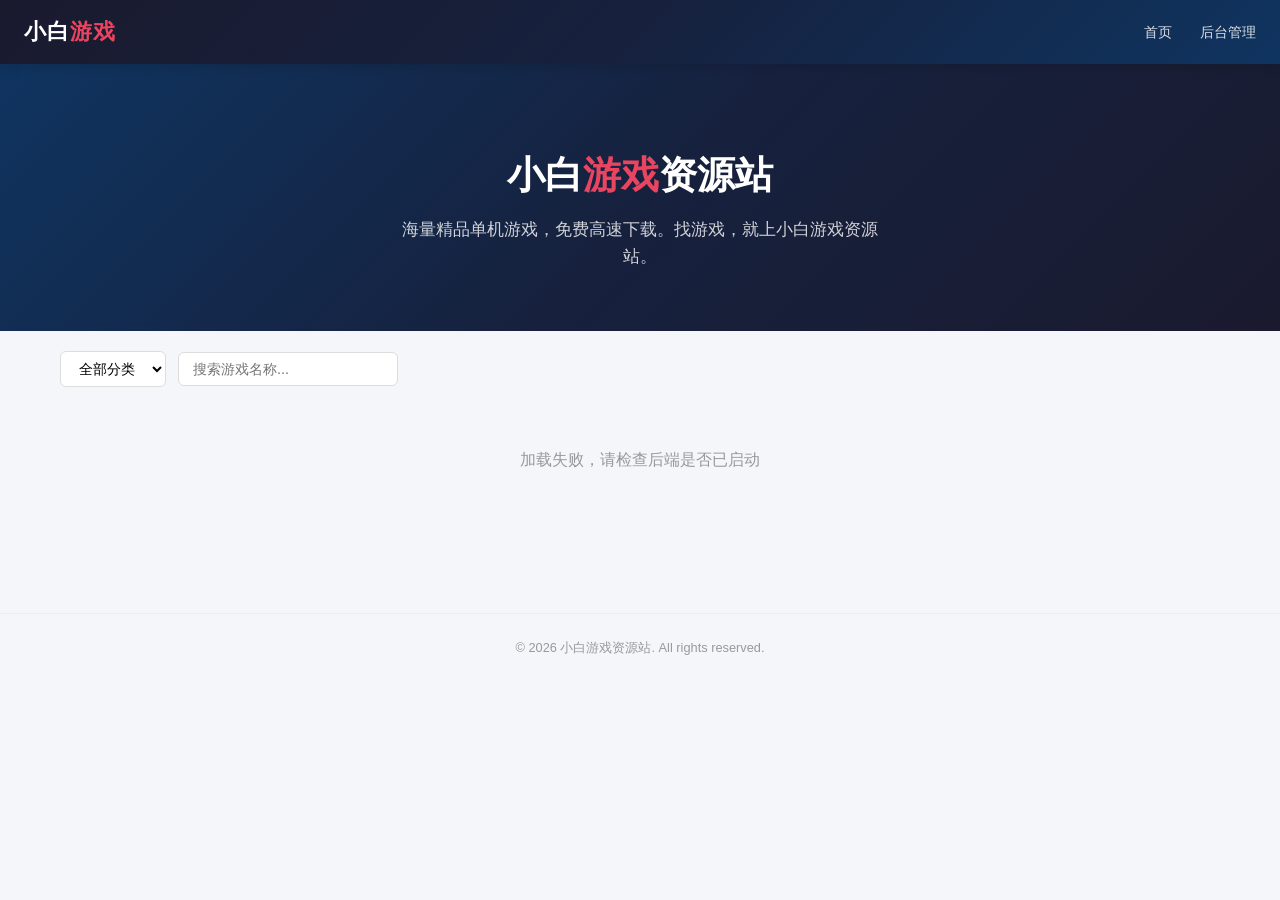
==== frontend/index.html @ 77a4565c "模块1" ====
﻿<!DOCTYPE html>
<html lang="zh-CN">
<head>
    <meta charset="UTF-8">
    <meta name="viewport" content="width=device-width, initial-scale=1.0">
    <title>小白游戏资源站 - 海量游戏免费下载</title>
    <meta name="description" content="小白游戏资源站，提供海量精品单机游戏免费下载">
    <link rel="stylesheet" href="/frontend/css/style.css">
</head>
<body>

    <!-- ==================== 顶部导航 ==================== -->
    <header class="site-header">
        <a href="/" class="logo">小白<span>游戏</span></a>
        <nav>
            <a href="/">首页</a>
            <a href="/admin/index.html">后台管理</a>
        </nav>
    </header>

    <!-- ==================== Hero 横幅 ==================== -->
    <section class="hero">
        <h1>小白<span>游戏</span>资源站</h1>
        <p>海量精品单机游戏，免费高速下载。找游戏，就上小白游戏资源站。</p>
    </section>

    <!-- ==================== 筛选栏 ==================== -->
    <main class="container">
        <div class="filters">
            <select id="category-filter">
                <option value="">全部分类</option>
                <option value="动作">动作</option>
                <option value="冒险">冒险</option>
                <option value="角色扮演">角色扮演</option>
                <option value="策略">策略</option>
                <option value="模拟">模拟</option>
                <option value="射击">射击</option>
                <option value="体育">体育</option>
                <option value="竞速">竞速</option>
                <option value="休闲">休闲</option>
            </select>
            <input type="text" id="keyword-input" placeholder="搜索游戏名称...">
        </div>

        <!-- ==================== 游戏列表 ==================== -->
        <div class="game-grid">
            <!-- JS 动态渲染 -->
        </div>

        <!-- ==================== 分页 ==================== -->
        <div class="pagination">
            <!-- JS 动态渲染 -->
        </div>
    </main>

    <!-- ==================== 游戏详情弹窗 ==================== -->
    <div class="modal-overlay">
        <div class="modal">
            <button class="modal-close">&times;</button>
            <img class="modal-cover" src="" alt="游戏封面">
            <div class="modal-body">
                <h2 class="modal-title"></h2>
                <div class="modal-tags"></div>
                <div class="modal-info"></div>
                <p class="modal-desc"></p>
                <div class="modal-actions"></div>
            </div>
        </div>
    </div>

    <!-- ==================== 页脚 ==================== -->
    <footer class="site-footer">
        <p>&copy; 2026 小白游戏资源站. All rights reserved.</p>
    </footer>

    <script src="/frontend/js/main.js"></script>
</body>
</html>
---- frontend/css/style.css ----
﻿/* ============================================================
 * 小白游戏资源站 - 前台样式
 * ============================================================ */

/* ---------- Reset & Base ---------- */
*, *::before, *::after { box-sizing: border-box; margin: 0; padding: 0; }
html { font-size: 16px; scroll-behavior: smooth; }
body {
    font-family: -apple-system, BlinkMacSystemFont, "Segoe UI", "PingFang SC",
                 "Microsoft YaHei", "Helvetica Neue", Arial, sans-serif;
    color: #1a1a2e;
    background: #f5f6fa;
    line-height: 1.6;
    min-height: 100vh;
}
a { color: inherit; text-decoration: none; }
img { max-width: 100%; display: block; }

/* ---------- Header ---------- */
.site-header {
    background: linear-gradient(135deg, #1a1a2e 0%, #16213e 50%, #0f3460 100%);
    color: #fff;
    padding: 0 24px;
    height: 64px;
    display: flex;
    align-items: center;
    justify-content: space-between;
    position: sticky;
    top: 0;
    z-index: 100;
    box-shadow: 0 2px 12px rgba(0,0,0,0.15);
}
.site-header .logo {
    font-size: 1.4rem;
    font-weight: 700;
    letter-spacing: 1px;
}
.site-header .logo span { color: #e94560; }
.site-header nav a {
    margin-left: 24px;
    font-size: 0.9rem;
    opacity: 0.85;
    transition: opacity 0.2s;
}
.site-header nav a:hover { opacity: 1; }

/* ---------- Hero Banner ---------- */
.hero {
    background: linear-gradient(135deg, #0f3460 0%, #16213e 50%, #1a1a2e 100%);
    color: #fff;
    text-align: center;
    padding: 80px 24px 60px;
}
.hero h1 { font-size: 2.4rem; font-weight: 700; margin-bottom: 12px; }
.hero h1 span { color: #e94560; }
.hero p { font-size: 1.05rem; opacity: 0.8; max-width: 480px; margin: 0 auto; }

/* ---------- Layout ---------- */
.container { max-width: 1200px; margin: 0 auto; padding: 0 20px; }

/* ---------- Filters ---------- */
.filters {
    display: flex;
    align-items: center;
    gap: 12px;
    padding: 20px 0;
    flex-wrap: wrap;
}
.filters select, .filters input {
    padding: 8px 14px;
    border: 1px solid #ddd;
    border-radius: 6px;
    font-size: 0.9rem;
    background: #fff;
    outline: none;
    transition: border-color 0.2s;
}
.filters select:focus, .filters input:focus { border-color: #0f3460; }
.filters input { min-width: 220px; }

/* ---------- Game Grid ---------- */
.game-grid {
    display: grid;
    grid-template-columns: repeat(auto-fill, minmax(260px, 1fr));
    gap: 20px;
    padding-bottom: 40px;
}
.game-card {
    background: #fff;
    border-radius: 8px;
    overflow: hidden;
    transition: transform 0.2s, box-shadow 0.2s;
    cursor: pointer;
    box-shadow: 0 1px 4px rgba(0,0,0,0.06);
}
.game-card:hover {
    transform: translateY(-4px);
    box-shadow: 0 8px 24px rgba(0,0,0,0.1);
}
.game-card .card-cover {
    width: 100%;
    aspect-ratio: 16 / 10;
    object-fit: cover;
    background: #e8e8e8;
}
.game-card .card-body { padding: 14px 16px; }
.game-card .card-title {
    font-size: 1rem;
    font-weight: 600;
    margin-bottom: 6px;
    display: -webkit-box;
    -webkit-line-clamp: 2;
    -webkit-box-orient: vertical;
    overflow: hidden;
}
.game-card .card-meta {
    font-size: 0.8rem;
    color: #888;
    display: flex;
    gap: 12px;
}
.game-card .card-meta span {
    background: #f0f0f0;
    padding: 2px 8px;
    border-radius: 4px;
}

/* ---------- Detail Modal ---------- */
.modal-overlay {
    display: none;
    position: fixed;
    inset: 0;
    background: rgba(0,0,0,0.5);
    z-index: 200;
    justify-content: center;
    align-items: flex-start;
    padding: 40px 20px;
    overflow-y: auto;
}
.modal-overlay.active { display: flex; }
.modal {
    background: #fff;
    border-radius: 10px;
    max-width: 700px;
    width: 100%;
    overflow: hidden;
    box-shadow: 0 16px 48px rgba(0,0,0,0.2);
}
.modal .modal-close {
    float: right;
    background: none;
    border: none;
    font-size: 1.4rem;
    cursor: pointer;
    padding: 12px 16px;
    color: #666;
}
.modal .modal-cover { width: 100%; aspect-ratio: 16/9; object-fit: cover; background: #e8e8e8; }
.modal .modal-body { padding: 24px; }
.modal .modal-title { font-size: 1.5rem; font-weight: 700; margin-bottom: 12px; }
.modal .modal-tags { display: flex; flex-wrap: wrap; gap: 6px; margin-bottom: 16px; }
.modal .modal-tags span {
    font-size: 0.75rem;
    background: #eef2ff;
    color: #4f46e5;
    padding: 3px 10px;
    border-radius: 4px;
}
.modal .modal-info { font-size: 0.9rem; color: #555; margin-bottom: 16px; }
.modal .modal-info .info-row {
    display: grid;
    grid-template-columns: 100px 1fr;
    gap: 8px;
    padding: 4px 0;
}
.modal .modal-info .info-label { color: #888; }
.modal .modal-desc { font-size: 0.9rem; color: #444; line-height: 1.8; margin-bottom: 20px; }
.modal .modal-actions { display: flex; gap: 12px; }
.btn {
    display: inline-flex;
    align-items: center;
    justify-content: center;
    padding: 10px 24px;
    border-radius: 6px;
    font-size: 0.9rem;
    font-weight: 500;
    border: none;
    cursor: pointer;
    transition: opacity 0.2s;
}
.btn:hover { opacity: 0.9; }
.btn-primary { background: #0f3460; color: #fff; }
.btn-secondary { background: #e94560; color: #fff; }

/* ---------- Pagination ---------- */
.pagination {
    display: flex;
    justify-content: center;
    align-items: center;
    gap: 8px;
    padding: 20px 0 40px;
}
.pagination button {
    padding: 8px 16px;
    border: 1px solid #ddd;
    border-radius: 6px;
    background: #fff;
    cursor: pointer;
    font-size: 0.9rem;
    transition: all 0.2s;
}
.pagination button:hover:not(:disabled) { border-color: #0f3460; color: #0f3460; }
.pagination button:disabled { opacity: 0.4; cursor: default; }
.pagination .page-info { font-size: 0.85rem; color: #888; }

/* ---------- Footer ---------- */
.site-footer {
    text-align: center;
    padding: 24px;
    font-size: 0.8rem;
    color: #999;
    border-top: 1px solid #eee;
}

/* ---------- Mobile Responsive ---------- */
@media (max-width: 640px) {
    .hero h1 { font-size: 1.6rem; }
    .hero p { font-size: 0.9rem; }
    .game-grid { grid-template-columns: repeat(auto-fill, minmax(160px, 1fr)); gap: 12px; }
}
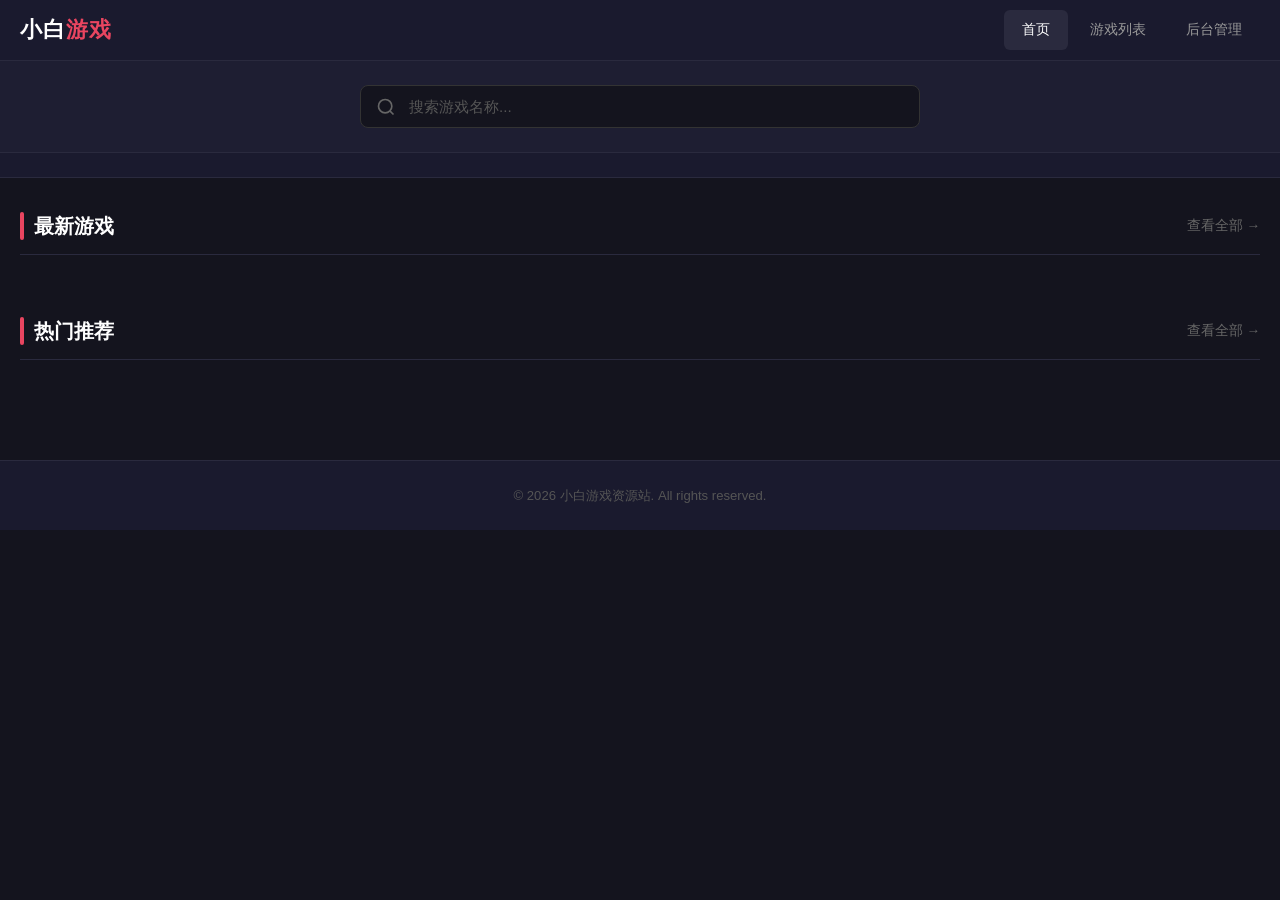
==== commit 0ffc9c7e: "模块2" ====
--- a/frontend/index.html
+++ b/frontend/index.html
@@ -1,78 +1,97 @@
 ﻿<!DOCTYPE html>
-<html lang="zh-CN">
+<html lang='zh-CN'>
 <head>
-    <meta charset="UTF-8">
-    <meta name="viewport" content="width=device-width, initial-scale=1.0">
-    <title>小白游戏资源站 - 海量游戏免费下载</title>
-    <meta name="description" content="小白游戏资源站，提供海量精品单机游戏免费下载">
-    <link rel="stylesheet" href="/frontend/css/style.css">
+    <meta charset='UTF-8'>
+    <meta name='viewport' content='width=device-width, initial-scale=1.0'>
+    <title>小白游戏资源站 - 海量精品游戏免费下载</title>
+    <meta name='description' content='小白游戏资源站，提供海量精品单机游戏免费下载'>
+    <link rel='stylesheet' href='/frontend/css/style.css'>
 </head>
 <body>
 
     <!-- ==================== 顶部导航 ==================== -->
-    <header class="site-header">
-        <a href="/" class="logo">小白<span>游戏</span></a>
-        <nav>
-            <a href="/">首页</a>
-            <a href="/admin/index.html">后台管理</a>
-        </nav>
+    <header class='site-header'>
+        <div class='header-inner'>
+            <a href='/' class='logo'>小白<span>游戏</span></a>
+            <nav class='main-nav'>
+                <a href='/' class='active'>首页</a>
+                <a href='/frontend/games.html'>游戏列表</a>
+                <a href='/admin/index.html'>后台管理</a>
+            </nav>
+            <button class='mobile-menu-btn' aria-label='菜单'>
+                <span></span><span></span><span></span>
+            </button>
+        </div>
     </header>
 
-    <!-- ==================== Hero 横幅 ==================== -->
-    <section class="hero">
-        <h1>小白<span>游戏</span>资源站</h1>
-        <p>海量精品单机游戏，免费高速下载。找游戏，就上小白游戏资源站。</p>
+    <!-- ==================== 搜索栏 ==================== -->
+    <section class='search-section'>
+        <div class='container'>
+            <div class='search-box'>
+                <svg class='search-icon' viewBox='0 0 24 24' width='20' height='20' fill='none' stroke='currentColor' stroke-width='2'>
+                    <circle cx='11' cy='11' r='8'/><path d='m21 21-4.35-4.35'/>
+                </svg>
+                <input type='text' id='keyword-input' placeholder='搜索游戏名称...' autocomplete='off'>
+            </div>
+        </div>
     </section>
 
-    <!-- ==================== 筛选栏 ==================== -->
-    <main class="container">
-        <div class="filters">
-            <select id="category-filter">
-                <option value="">全部分类</option>
-                <option value="动作">动作</option>
-                <option value="冒险">冒险</option>
-                <option value="角色扮演">角色扮演</option>
-                <option value="策略">策略</option>
-                <option value="模拟">模拟</option>
-                <option value="射击">射击</option>
-                <option value="体育">体育</option>
-                <option value="竞速">竞速</option>
-                <option value="休闲">休闲</option>
-            </select>
-            <input type="text" id="keyword-input" placeholder="搜索游戏名称...">
+    <!-- ==================== 分类导航 ==================== -->
+    <section class='category-nav'>
+        <div class='container'>
+            <div class='category-tabs' id='category-tabs'>
+                <!-- JS 动态渲染 -->
+            </div>
         </div>
+    </section>
 
-        <!-- ==================== 游戏列表 ==================== -->
-        <div class="game-grid">
-            <!-- JS 动态渲染 -->
-        </div>
+    <!-- ==================== 主体内容 ==================== -->
+    <main class='container main-content'>
+        <!-- 最新游戏 -->
+        <section class='game-section'>
+            <div class='section-header'>
+                <h2 class='section-title'>最新游戏</h2>
+                <a href='/frontend/games.html' class='section-more'>查看全部 &rarr;</a>
+            </div>
+            <div class='game-grid' id='latest-grid'>
+                <!-- JS 动态渲染 -->
+            </div>
+        </section>
 
-        <!-- ==================== 分页 ==================== -->
-        <div class="pagination">
-            <!-- JS 动态渲染 -->
-        </div>
+        <!-- 热门游戏 -->
+        <section class='game-section'>
+            <div class='section-header'>
+                <h2 class='section-title'>热门推荐</h2>
+                <a href='/frontend/games.html' class='section-more'>查看全部 &rarr;</a>
+            </div>
+            <div class='game-grid' id='hot-grid'>
+                <!-- JS 动态渲染 -->
+            </div>
+        </section>
     </main>
 
     <!-- ==================== 游戏详情弹窗 ==================== -->
-    <div class="modal-overlay">
-        <div class="modal">
-            <button class="modal-close">&times;</button>
-            <img class="modal-cover" src="" alt="游戏封面">
-            <div class="modal-body">
-                <h2 class="modal-title"></h2>
-                <div class="modal-tags"></div>
-                <div class="modal-info"></div>
-                <p class="modal-desc"></p>
-                <div class="modal-actions"></div>
+    <div class='modal-overlay'>
+        <div class='modal'>
+            <button class='modal-close'>&times;</button>
+            <img class='modal-cover' src='' alt='游戏封面'>
+            <div class='modal-body'>
+                <h2 class='modal-title'></h2>
+                <div class='modal-tags'></div>
+                <div class='modal-info'></div>
+                <p class='modal-desc'></p>
+                <div class='modal-actions'></div>
             </div>
         </div>
     </div>
 
     <!-- ==================== 页脚 ==================== -->
-    <footer class="site-footer">
-        <p>&copy; 2026 小白游戏资源站. All rights reserved.</p>
+    <footer class='site-footer'>
+        <div class='container'>
+            <p>&copy; 2026 小白游戏资源站. All rights reserved.</p>
+        </div>
     </footer>
 
-    <script src="/frontend/js/main.js"></script>
+    <script src='/frontend/js/main.js'></script>
 </body>
 </html>
--- a/frontend/css/style.css
+++ b/frontend/css/style.css
@@ -1,136 +1,359 @@
 ﻿/* ============================================================
  * 小白游戏资源站 - 前台样式
+ * 风格：游戏下载资源站（类似 gameshare.org）
  * ============================================================ */
 
 /* ---------- Reset & Base ---------- */
 *, *::before, *::after { box-sizing: border-box; margin: 0; padding: 0; }
 html { font-size: 16px; scroll-behavior: smooth; }
 body {
-    font-family: -apple-system, BlinkMacSystemFont, "Segoe UI", "PingFang SC",
-                 "Microsoft YaHei", "Helvetica Neue", Arial, sans-serif;
-    color: #1a1a2e;
-    background: #f5f6fa;
+    font-family: -apple-system, BlinkMacSystemFont, 'Segoe UI', 'PingFang SC',
+                 'Microsoft YaHei', 'Helvetica Neue', Arial, sans-serif;
+    color: #e0e0e0;
+    background: #14141e;
     line-height: 1.6;
     min-height: 100vh;
 }
 a { color: inherit; text-decoration: none; }
 img { max-width: 100%; display: block; }
+.container { max-width: 1280px; margin: 0 auto; padding: 0 20px; }
 
 /* ---------- Header ---------- */
 .site-header {
-    background: linear-gradient(135deg, #1a1a2e 0%, #16213e 50%, #0f3460 100%);
-    color: #fff;
-    padding: 0 24px;
-    height: 64px;
-    display: flex;
-    align-items: center;
-    justify-content: space-between;
+    background: #1a1a2e;
+    border-bottom: 1px solid #2a2a3e;
     position: sticky;
     top: 0;
     z-index: 100;
-    box-shadow: 0 2px 12px rgba(0,0,0,0.15);
+}
+.header-inner {
+    max-width: 1280px;
+    margin: 0 auto;
+    padding: 0 20px;
+    height: 60px;
+    display: flex;
+    align-items: center;
+    justify-content: space-between;
 }
 .site-header .logo {
-    font-size: 1.4rem;
+    font-size: 1.35rem;
     font-weight: 700;
     letter-spacing: 1px;
+    color: #fff;
 }
 .site-header .logo span { color: #e94560; }
-.site-header nav a {
-    margin-left: 24px;
+.main-nav { display: flex; gap: 4px; }
+.main-nav a {
+    padding: 8px 18px;
+    border-radius: 6px;
     font-size: 0.9rem;
-    opacity: 0.85;
-    transition: opacity 0.2s;
-}
-.site-header nav a:hover { opacity: 1; }
-
-/* ---------- Hero Banner ---------- */
-.hero {
-    background: linear-gradient(135deg, #0f3460 0%, #16213e 50%, #1a1a2e 100%);
-    color: #fff;
-    text-align: center;
-    padding: 80px 24px 60px;
-}
-.hero h1 { font-size: 2.4rem; font-weight: 700; margin-bottom: 12px; }
-.hero h1 span { color: #e94560; }
-.hero p { font-size: 1.05rem; opacity: 0.8; max-width: 480px; margin: 0 auto; }
-
-/* ---------- Layout ---------- */
-.container { max-width: 1200px; margin: 0 auto; padding: 0 20px; }
-
-/* ---------- Filters ---------- */
-.filters {
-    display: flex;
-    align-items: center;
-    gap: 12px;
-    padding: 20px 0;
-    flex-wrap: wrap;
-}
-.filters select, .filters input {
-    padding: 8px 14px;
-    border: 1px solid #ddd;
-    border-radius: 6px;
-    font-size: 0.9rem;
-    background: #fff;
+    color: #999;
+    transition: all 0.2s;
+}
+.main-nav a:hover, .main-nav a.active { color: #fff; background: #2a2a3e; }
+.mobile-menu-btn {
+    display: none;
+    flex-direction: column;
+    gap: 5px;
+    background: none;
+    border: none;
+    cursor: pointer;
+    padding: 4px;
+}
+.mobile-menu-btn span {
+    display: block;
+    width: 22px;
+    height: 2px;
+    background: #ccc;
+    border-radius: 2px;
+    transition: all 0.2s;
+}
+
+/* ---------- Search Section ---------- */
+.search-section {
+    background: #1e1e32;
+    padding: 24px 0;
+    border-bottom: 1px solid #2a2a3e;
+}
+.search-box {
+    position: relative;
+    max-width: 560px;
+    margin: 0 auto;
+}
+.search-box .search-icon {
+    position: absolute;
+    left: 16px;
+    top: 50%;
+    transform: translateY(-50%);
+    color: #666;
+    pointer-events: none;
+}
+.search-box input {
+    width: 100%;
+    padding: 12px 20px 12px 48px;
+    background: #14141e;
+    border: 1px solid #333;
+    border-radius: 8px;
+    color: #e0e0e0;
+    font-size: 0.95rem;
     outline: none;
     transition: border-color 0.2s;
 }
-.filters select:focus, .filters input:focus { border-color: #0f3460; }
-.filters input { min-width: 220px; }
+.search-box input:focus { border-color: #e94560; }
+.search-box input::placeholder { color: #555; }
+
+/* ---------- Category Navigation ---------- */
+.category-nav {
+    background: #1a1a2e;
+    border-bottom: 1px solid #2a2a3e;
+    overflow-x: auto;
+    -webkit-overflow-scrolling: touch;
+}
+.category-nav::-webkit-scrollbar { height: 0; }
+.category-tabs {
+    display: flex;
+    gap: 4px;
+    padding: 12px 0;
+    white-space: nowrap;
+}
+.category-tab {
+    padding: 8px 20px;
+    border-radius: 6px;
+    font-size: 0.88rem;
+    color: #888;
+    cursor: pointer;
+    transition: all 0.2s;
+    user-select: none;
+    border: none;
+    background: none;
+    font-family: inherit;
+    flex-shrink: 0;
+}
+.category-tab:hover { color: #ccc; background: #252540; }
+.category-tab.active {
+    color: #fff;
+    background: #e94560;
+}
+
+/* ---------- Main Content ---------- */
+.main-content { padding-top: 32px; padding-bottom: 40px; }
+.game-section { margin-bottom: 40px; }
+
+.section-header {
+    display: flex;
+    align-items: center;
+    justify-content: space-between;
+    margin-bottom: 20px;
+    padding-bottom: 12px;
+    border-bottom: 1px solid #2a2a3e;
+}
+.section-title {
+    font-size: 1.25rem;
+    font-weight: 700;
+    color: #fff;
+    position: relative;
+    padding-left: 14px;
+}
+.section-title::before {
+    content: '';
+    position: absolute;
+    left: 0;
+    top: 2px;
+    bottom: 2px;
+    width: 4px;
+    background: #e94560;
+    border-radius: 2px;
+}
+.section-more {
+    font-size: 0.85rem;
+    color: #666;
+    transition: color 0.2s;
+}
+.section-more:hover { color: #e94560; }
 
 /* ---------- Game Grid ---------- */
 .game-grid {
     display: grid;
-    grid-template-columns: repeat(auto-fill, minmax(260px, 1fr));
-    gap: 20px;
-    padding-bottom: 40px;
+    grid-template-columns: repeat(auto-fill, minmax(240px, 1fr));
+    gap: 18px;
 }
 .game-card {
-    background: #fff;
+    background: #1e1e32;
     border-radius: 8px;
     overflow: hidden;
-    transition: transform 0.2s, box-shadow 0.2s;
-    cursor: pointer;
-    box-shadow: 0 1px 4px rgba(0,0,0,0.06);
+    border: 1px solid #2a2a3e;
+    transition: transform 0.2s, border-color 0.2s, box-shadow 0.2s;
+    cursor: pointer;
 }
 .game-card:hover {
     transform: translateY(-4px);
-    box-shadow: 0 8px 24px rgba(0,0,0,0.1);
+    border-color: #e94560;
+    box-shadow: 0 8px 24px rgba(233, 69, 96, 0.12);
 }
 .game-card .card-cover {
     width: 100%;
     aspect-ratio: 16 / 10;
     object-fit: cover;
-    background: #e8e8e8;
-}
-.game-card .card-body { padding: 14px 16px; }
+    background: #252540;
+}
+.game-card .card-cover-placeholder {
+    width: 100%;
+    aspect-ratio: 16 / 10;
+    background: linear-gradient(135deg, #252540 0%, #1e1e32 50%, #252540 100%);
+    display: flex;
+    align-items: center;
+    justify-content: center;
+}
+.game-card .card-cover-placeholder svg {
+    width: 48px;
+    height: 48px;
+    color: #444;
+}
+.game-card .card-body { padding: 14px 16px 16px; }
 .game-card .card-title {
-    font-size: 1rem;
+    font-size: 0.95rem;
     font-weight: 600;
-    margin-bottom: 6px;
+    color: #e0e0e0;
+    margin-bottom: 10px;
     display: -webkit-box;
     -webkit-line-clamp: 2;
     -webkit-box-orient: vertical;
     overflow: hidden;
+    line-height: 1.4;
 }
 .game-card .card-meta {
-    font-size: 0.8rem;
-    color: #888;
-    display: flex;
+    font-size: 0.78rem;
+    color: #777;
+    display: flex;
+    flex-wrap: wrap;
+    gap: 6px;
+}
+.game-card .card-meta span {
+    background: #252540;
+    padding: 3px 10px;
+    border-radius: 4px;
+    color: #999;
+}
+.game-card .card-meta .meta-category {
+    background: rgba(233, 69, 96, 0.15);
+    color: #e94560;
+}
+
+/* ---------- Pagination ---------- */
+.pagination {
+    display: flex;
+    justify-content: center;
+    align-items: center;
+    gap: 8px;
+    padding: 30px 0;
+}
+.pagination button {
+    padding: 10px 20px;
+    border: 1px solid #2a2a3e;
+    border-radius: 6px;
+    background: #1e1e32;
+    color: #ccc;
+    cursor: pointer;
+    font-size: 0.9rem;
+    transition: all 0.2s;
+    font-family: inherit;
+}
+.pagination button:hover:not(:disabled) { border-color: #e94560; color: #e94560; }
+.pagination button:disabled { opacity: 0.3; cursor: default; }
+.pagination .page-num {
+    min-width: 38px;
+    height: 38px;
+    display: inline-flex;
+    align-items: center;
+    justify-content: center;
+    border: 1px solid #2a2a3e;
+    border-radius: 6px;
+    background: #1e1e32;
+    color: #ccc;
+    cursor: pointer;
+    font-size: 0.88rem;
+    transition: all 0.2s;
+}
+.pagination .page-num:hover { border-color: #e94560; }
+.pagination .page-num.active {
+    background: #e94560;
+    border-color: #e94560;
+    color: #fff;
+    cursor: default;
+}
+.pagination .page-info {
+    font-size: 0.85rem;
+    color: #666;
+    padding: 0 8px;
+}
+
+/* ---------- Games Page ---------- */
+.games-page-header {
+    background: #1e1e32;
+    padding: 28px 0;
+    margin-bottom: 24px;
+    border-bottom: 1px solid #2a2a3e;
+}
+.games-page-header h1 {
+    font-size: 1.4rem;
+    font-weight: 700;
+    color: #fff;
+    margin-bottom: 4px;
+}
+.games-page-header .result-count {
+    font-size: 0.85rem;
+    color: #777;
+}
+.games-page-filters {
+    display: flex;
+    align-items: center;
     gap: 12px;
-}
-.game-card .card-meta span {
-    background: #f0f0f0;
-    padding: 2px 8px;
-    border-radius: 4px;
-}
+    margin-bottom: 24px;
+    flex-wrap: wrap;
+}
+.games-page-filters select {
+    padding: 9px 14px;
+    border: 1px solid #2a2a3e;
+    border-radius: 6px;
+    font-size: 0.9rem;
+    background: #1e1e32;
+    color: #ccc;
+    outline: none;
+    cursor: pointer;
+    font-family: inherit;
+}
+.games-page-filters select:focus { border-color: #e94560; }
+.games-page-filters input {
+    padding: 9px 14px;
+    border: 1px solid #2a2a3e;
+    border-radius: 6px;
+    font-size: 0.9rem;
+    background: #1e1e32;
+    color: #ccc;
+    outline: none;
+    font-family: inherit;
+    min-width: 200px;
+    flex: 1;
+}
+.games-page-filters input:focus { border-color: #e94560; }
+.games-page-filters input::placeholder { color: #555; }
+
+/* ---------- Empty State ---------- */
+.empty-state {
+    grid-column: 1 / -1;
+    text-align: center;
+    padding: 60px 20px;
+    color: #555;
+}
+.empty-state svg { width: 64px; height: 64px; margin-bottom: 16px; color: #444; }
+.empty-state p { font-size: 0.95rem; }
 
 /* ---------- Detail Modal ---------- */
 .modal-overlay {
     display: none;
     position: fixed;
     inset: 0;
-    background: rgba(0,0,0,0.5);
+    background: rgba(0, 0, 0, 0.7);
     z-index: 200;
     justify-content: center;
     align-items: flex-start;
@@ -139,42 +362,70 @@
 }
 .modal-overlay.active { display: flex; }
 .modal {
-    background: #fff;
+    background: #1e1e32;
+    border: 1px solid #2a2a3e;
     border-radius: 10px;
     max-width: 700px;
     width: 100%;
     overflow: hidden;
-    box-shadow: 0 16px 48px rgba(0,0,0,0.2);
 }
 .modal .modal-close {
-    float: right;
-    background: none;
+    position: absolute;
+    top: 12px;
+    right: 16px;
+    background: rgba(0, 0, 0, 0.5);
     border: none;
     font-size: 1.4rem;
     cursor: pointer;
-    padding: 12px 16px;
-    color: #666;
-}
-.modal .modal-cover { width: 100%; aspect-ratio: 16/9; object-fit: cover; background: #e8e8e8; }
+    color: #ccc;
+    width: 36px;
+    height: 36px;
+    border-radius: 50%;
+    display: flex;
+    align-items: center;
+    justify-content: center;
+    z-index: 1;
+}
+.modal .modal-cover-wrapper {
+    position: relative;
+}
+.modal .modal-cover {
+    width: 100%;
+    aspect-ratio: 16 / 9;
+    object-fit: cover;
+    background: #252540;
+}
 .modal .modal-body { padding: 24px; }
-.modal .modal-title { font-size: 1.5rem; font-weight: 700; margin-bottom: 12px; }
+.modal .modal-title { font-size: 1.5rem; font-weight: 700; color: #fff; margin-bottom: 12px; }
 .modal .modal-tags { display: flex; flex-wrap: wrap; gap: 6px; margin-bottom: 16px; }
 .modal .modal-tags span {
     font-size: 0.75rem;
-    background: #eef2ff;
-    color: #4f46e5;
-    padding: 3px 10px;
+    background: rgba(233, 69, 96, 0.15);
+    color: #e94560;
+    padding: 4px 12px;
     border-radius: 4px;
 }
-.modal .modal-info { font-size: 0.9rem; color: #555; margin-bottom: 16px; }
-.modal .modal-info .info-row {
+.modal .modal-info {
     display: grid;
-    grid-template-columns: 100px 1fr;
-    gap: 8px;
-    padding: 4px 0;
-}
-.modal .modal-info .info-label { color: #888; }
-.modal .modal-desc { font-size: 0.9rem; color: #444; line-height: 1.8; margin-bottom: 20px; }
+    grid-template-columns: 1fr 1fr;
+    gap: 8px 24px;
+    margin-bottom: 20px;
+    font-size: 0.88rem;
+}
+.modal .modal-info .info-item {
+    display: flex;
+    justify-content: space-between;
+    padding: 6px 0;
+    border-bottom: 1px solid #2a2a3e;
+}
+.modal .modal-info .info-label { color: #666; }
+.modal .modal-info .info-value { color: #ccc; }
+.modal .modal-desc {
+    font-size: 0.9rem;
+    color: #999;
+    line-height: 1.8;
+    margin-bottom: 24px;
+}
 .modal .modal-actions { display: flex; gap: 12px; }
 .btn {
     display: inline-flex;
@@ -187,44 +438,74 @@
     border: none;
     cursor: pointer;
     transition: opacity 0.2s;
+    font-family: inherit;
 }
 .btn:hover { opacity: 0.9; }
-.btn-primary { background: #0f3460; color: #fff; }
-.btn-secondary { background: #e94560; color: #fff; }
-
-/* ---------- Pagination ---------- */
-.pagination {
-    display: flex;
-    justify-content: center;
-    align-items: center;
-    gap: 8px;
-    padding: 20px 0 40px;
-}
-.pagination button {
-    padding: 8px 16px;
-    border: 1px solid #ddd;
-    border-radius: 6px;
-    background: #fff;
-    cursor: pointer;
-    font-size: 0.9rem;
-    transition: all 0.2s;
-}
-.pagination button:hover:not(:disabled) { border-color: #0f3460; color: #0f3460; }
-.pagination button:disabled { opacity: 0.4; cursor: default; }
-.pagination .page-info { font-size: 0.85rem; color: #888; }
+.btn-primary { background: #e94560; color: #fff; }
+.btn-secondary { background: #2a2a3e; color: #ccc; border: 1px solid #3a3a4e; }
 
 /* ---------- Footer ---------- */
 .site-footer {
+    background: #1a1a2e;
+    border-top: 1px solid #2a2a3e;
     text-align: center;
     padding: 24px;
-    font-size: 0.8rem;
-    color: #999;
-    border-top: 1px solid #eee;
-}
-
-/* ---------- Mobile Responsive ---------- */
-@media (max-width: 640px) {
-    .hero h1 { font-size: 1.6rem; }
-    .hero p { font-size: 0.9rem; }
-    .game-grid { grid-template-columns: repeat(auto-fill, minmax(160px, 1fr)); gap: 12px; }
-}
+    font-size: 0.82rem;
+    color: #555;
+}
+
+/* ---------- Loading Skeleton ---------- */
+.skeleton {
+    background: #252540;
+    border-radius: 8px;
+    animation: pulse 1.5s ease-in-out infinite;
+}
+.skeleton-cover {
+    width: 100%;
+    aspect-ratio: 16 / 10;
+}
+.skeleton-text {
+    height: 16px;
+    margin-bottom: 8px;
+    width: 60%;
+}
+.skeleton-text.short { width: 40%; }
+@keyframes pulse {
+    0%, 100% { opacity: 1; }
+    50% { opacity: 0.5; }
+}
+
+/* ---------- Responsive ---------- */
+@media (max-width: 768px) {
+    .main-nav a { padding: 8px 12px; font-size: 0.85rem; }
+    .game-grid { grid-template-columns: repeat(auto-fill, minmax(155px, 1fr)); gap: 12px; }
+    .game-card .card-body { padding: 10px 12px 12px; }
+    .game-card .card-title { font-size: 0.82rem; }
+    .game-card .card-meta { font-size: 0.72rem; }
+    .section-title { font-size: 1.1rem; }
+    .search-box input { font-size: 0.9rem; padding: 10px 16px 10px 40px; }
+    .search-box .search-icon { left: 12px; width: 18px; height: 18px; }
+    .modal .modal-info { grid-template-columns: 1fr; }
+}
+
+@media (max-width: 480px) {
+    .header-inner { height: 52px; }
+    .main-nav { display: none; }
+    .main-nav.open {
+        display: flex;
+        flex-direction: column;
+        position: absolute;
+        top: 60px;
+        left: 0;
+        right: 0;
+        background: #1a1a2e;
+        border-bottom: 1px solid #2a2a3e;
+        padding: 8px 20px 16px;
+        gap: 2px;
+    }
+    .mobile-menu-btn { display: flex; }
+    .game-grid { grid-template-columns: repeat(2, 1fr); gap: 10px; }
+    .category-tab { padding: 8px 14px; font-size: 0.82rem; }
+    .games-page-filters { flex-direction: column; align-items: stretch; }
+    .games-page-filters input { width: 100%; }
+}
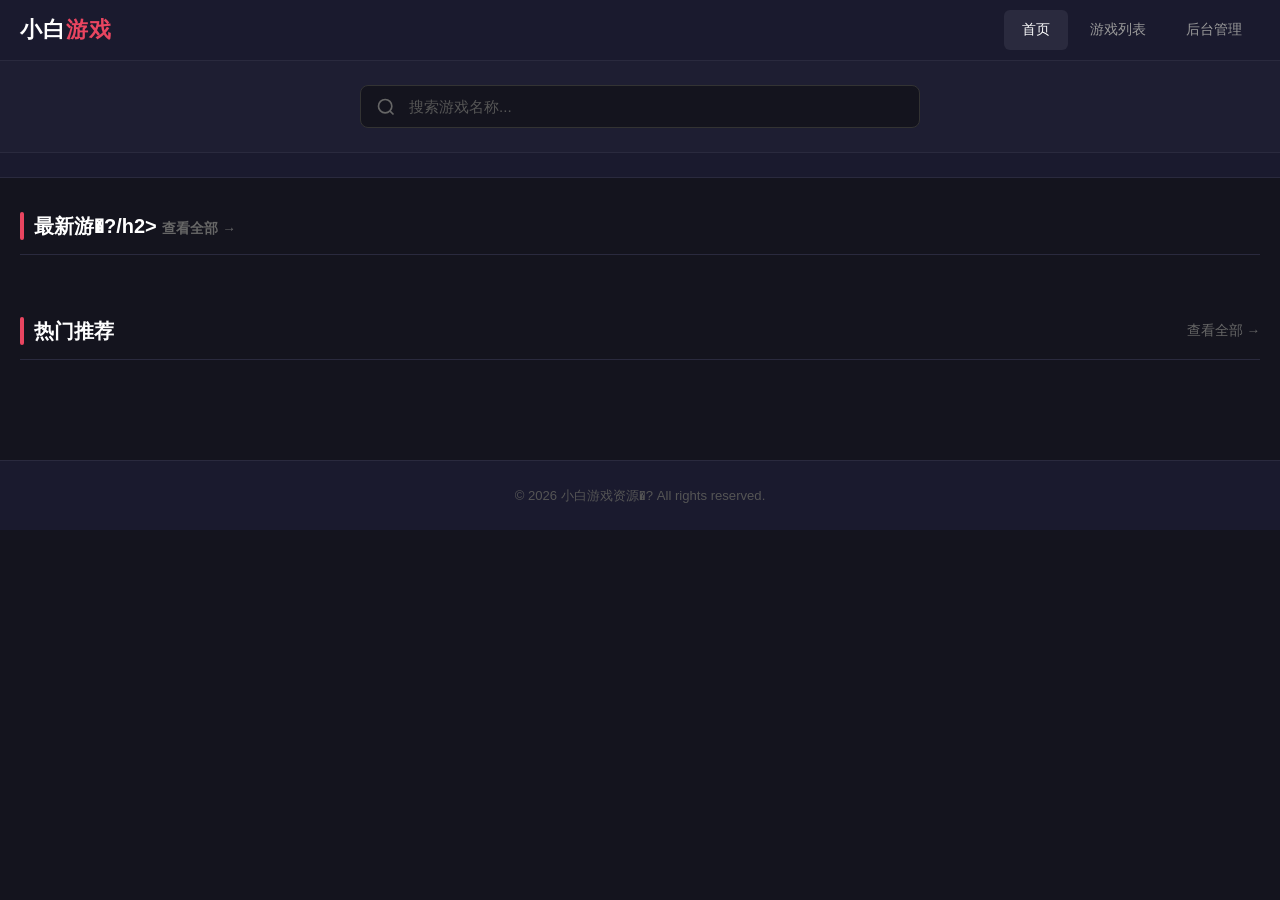
==== commit 5f9ddd16: "模块5" ====
--- a/frontend/index.html
+++ b/frontend/index.html
@@ -1,9 +1,9 @@
-﻿<!DOCTYPE html>
+<!DOCTYPE html>
 <html lang='zh-CN'>
 <head>
     <meta charset='UTF-8'>
     <meta name='viewport' content='width=device-width, initial-scale=1.0'>
-    <title>小白游戏资源站 - 海量精品游戏免费下载</title>
+    <title>小白游戏资源�?- 海量精品游戏免费下载</title>
     <meta name='description' content='小白游戏资源站，提供海量精品单机游戏免费下载'>
     <link rel='stylesheet' href='/frontend/css/style.css'>
 </head>
@@ -24,7 +24,7 @@
         </div>
     </header>
 
-    <!-- ==================== 搜索栏 ==================== -->
+    <!-- ==================== 搜索�?==================== -->
     <section class='search-section'>
         <div class='container'>
             <div class='search-box'>
@@ -40,21 +40,21 @@
     <section class='category-nav'>
         <div class='container'>
             <div class='category-tabs' id='category-tabs'>
-                <!-- JS 动态渲染 -->
+                <!-- JS 动态渲�?-->
             </div>
         </div>
     </section>
 
     <!-- ==================== 主体内容 ==================== -->
     <main class='container main-content'>
-        <!-- 最新游戏 -->
+        <!-- 最新游�?-->
         <section class='game-section'>
             <div class='section-header'>
-                <h2 class='section-title'>最新游戏</h2>
+                <h2 class='section-title'>最新游�?/h2>
                 <a href='/frontend/games.html' class='section-more'>查看全部 &rarr;</a>
             </div>
             <div class='game-grid' id='latest-grid'>
-                <!-- JS 动态渲染 -->
+                <!-- JS 动态渲�?-->
             </div>
         </section>
 
@@ -65,7 +65,7 @@
                 <a href='/frontend/games.html' class='section-more'>查看全部 &rarr;</a>
             </div>
             <div class='game-grid' id='hot-grid'>
-                <!-- JS 动态渲染 -->
+                <!-- JS 动态渲�?-->
             </div>
         </section>
     </main>
@@ -88,7 +88,7 @@
     <!-- ==================== 页脚 ==================== -->
     <footer class='site-footer'>
         <div class='container'>
-            <p>&copy; 2026 小白游戏资源站. All rights reserved.</p>
+            <p>&copy; 2026 小白游戏资源�? All rights reserved.</p>
         </div>
     </footer>
 
--- a/frontend/css/style.css
+++ b/frontend/css/style.css
@@ -509,3 +509,283 @@
     .games-page-filters { flex-direction: column; align-items: stretch; }
     .games-page-filters input { width: 100%; }
 }
+
+
+/* ============================================================
+ * 游戏详情页样式
+ * ============================================================ */
+
+/* ---------- Breadcrumb ---------- */
+.breadcrumb {
+    background: #1a1a2e;
+    border-bottom: 1px solid #2a2a3e;
+    padding: 10px 0;
+}
+.breadcrumb .container {
+    display: flex;
+    align-items: center;
+    gap: 6px;
+    font-size: 0.82rem;
+}
+.breadcrumb a {
+    color: #888;
+    transition: color 0.2s;
+}
+.breadcrumb a:hover { color: #e94560; }
+.breadcrumb .breadcrumb-sep { color: #555; }
+.breadcrumb .breadcrumb-current { color: #ccc; }
+
+/* ---------- Detail Main ---------- */
+.game-detail-main { padding-top: 0; padding-bottom: 100px; }
+
+/* Loading */
+.detail-loading { padding: 40px 0; }
+.detail-loading .loading-cover {
+    width: 100%;
+    aspect-ratio: 16 / 7;
+    border-radius: 10px;
+    margin-bottom: 24px;
+}
+.detail-loading .loading-info .skeleton-text { margin-bottom: 12px; }
+
+/* ---------- Detail Hero ---------- */
+.detail-hero {
+    display: flex;
+    gap: 28px;
+    padding-top: 28px;
+    padding-bottom: 32px;
+    border-bottom: 1px solid #2a2a3e;
+}
+.detail-cover-wrap {
+    flex-shrink: 0;
+    width: 340px;
+}
+.detail-cover {
+    width: 100%;
+    aspect-ratio: 16 / 10;
+    object-fit: cover;
+    border-radius: 8px;
+    background: #252540;
+}
+.detail-hero-body {
+    flex: 1;
+    min-width: 0;
+}
+.detail-title {
+    font-size: 1.6rem;
+    font-weight: 700;
+    color: #fff;
+    margin-bottom: 14px;
+    line-height: 1.3;
+}
+.detail-tags {
+    display: flex;
+    flex-wrap: wrap;
+    gap: 6px;
+    margin-bottom: 18px;
+}
+.detail-tags span {
+    font-size: 0.75rem;
+    background: rgba(233, 69, 96, 0.15);
+    color: #e94560;
+    padding: 4px 12px;
+    border-radius: 4px;
+}
+
+/* Meta grid */
+.detail-meta-grid {
+    display: grid;
+    grid-template-columns: 1fr 1fr;
+    gap: 6px 32px;
+}
+.meta-item {
+    display: flex;
+    justify-content: space-between;
+    padding: 7px 0;
+    border-bottom: 1px solid #252540;
+    font-size: 0.86rem;
+}
+.meta-label { color: #666; flex-shrink: 0; }
+.meta-value { color: #ccc; text-align: right; }
+
+/* ---------- Detail Sections ---------- */
+.detail-section {
+    padding-top: 32px;
+}
+.detail-section-title {
+    font-size: 1.15rem;
+    font-weight: 700;
+    color: #fff;
+    margin-bottom: 16px;
+    padding-left: 12px;
+    border-left: 3px solid #e94560;
+}
+.detail-desc {
+    font-size: 0.92rem;
+    color: #aaa;
+    line-height: 1.9;
+    white-space: pre-wrap;
+}
+
+/* ---------- Screenshots Gallery ---------- */
+.screenshots-gallery {
+    display: grid;
+    grid-template-columns: repeat(auto-fill, minmax(260px, 1fr));
+    gap: 12px;
+}
+.screenshot-thumb {
+    border-radius: 6px;
+    overflow: hidden;
+    border: 2px solid #2a2a3e;
+    cursor: pointer;
+    transition: border-color 0.2s, transform 0.2s;
+}
+.screenshot-thumb:hover {
+    border-color: #e94560;
+    transform: scale(1.02);
+}
+.screenshot-thumb img {
+    width: 100%;
+    aspect-ratio: 16 / 9;
+    object-fit: cover;
+    display: block;
+    background: #252540;
+}
+
+/* ---------- Screenshot Lightbox ---------- */
+.screenshot-lightbox {
+    display: none;
+    position: fixed;
+    inset: 0;
+    background: rgba(0, 0, 0, 0.92);
+    z-index: 300;
+    align-items: center;
+    justify-content: center;
+}
+.screenshot-lightbox.active { display: flex; }
+.screenshot-lightbox .lightbox-close {
+    position: absolute;
+    top: 20px;
+    right: 24px;
+    background: rgba(255,255,255,0.1);
+    border: none;
+    font-size: 2rem;
+    cursor: pointer;
+    color: #fff;
+    width: 44px;
+    height: 44px;
+    border-radius: 50%;
+    display: flex;
+    align-items: center;
+    justify-content: center;
+    z-index: 1;
+    transition: background 0.2s;
+}
+.screenshot-lightbox .lightbox-close:hover { background: rgba(255,255,255,0.2); }
+#lightbox-img {
+    max-width: 90vw;
+    max-height: 85vh;
+    object-fit: contain;
+    border-radius: 4px;
+}
+.lightbox-prev, .lightbox-next {
+    position: absolute;
+    top: 50%;
+    transform: translateY(-50%);
+    background: rgba(255,255,255,0.08);
+    border: none;
+    font-size: 2.5rem;
+    cursor: pointer;
+    color: #fff;
+    width: 50px;
+    height: 70px;
+    display: flex;
+    align-items: center;
+    justify-content: center;
+    border-radius: 6px;
+    transition: background 0.2s;
+}
+.lightbox-prev:hover, .lightbox-next:hover { background: rgba(255,255,255,0.18); }
+.lightbox-prev { left: 20px; }
+.lightbox-next { right: 20px; }
+
+/* ---------- Download Bar (Fixed Bottom) ---------- */
+.download-bar {
+    position: fixed;
+    bottom: 0;
+    left: 0;
+    right: 0;
+    background: #1a1a2e;
+    border-top: 1px solid #2a2a3e;
+    z-index: 150;
+    padding: 12px 0;
+}
+.download-bar-inner {
+    display: flex;
+    align-items: center;
+    justify-content: space-between;
+    gap: 16px;
+}
+.download-bar-info {
+    display: flex;
+    flex-direction: column;
+    min-width: 0;
+}
+.download-bar-title {
+    font-size: 0.92rem;
+    font-weight: 600;
+    color: #e0e0e0;
+    white-space: nowrap;
+    overflow: hidden;
+    text-overflow: ellipsis;
+}
+.download-bar-size {
+    font-size: 0.78rem;
+    color: #777;
+    margin-top: 2px;
+}
+.download-bar-btn {
+    flex-shrink: 0;
+    display: inline-flex;
+    align-items: center;
+    gap: 8px;
+    padding: 10px 28px;
+    font-size: 0.95rem;
+    white-space: nowrap;
+}
+
+/* ============================================================
+ * 下载页样式（/download/{id} PC 端）
+ * 内联在 games.py 的 _render_download_page 中，此处预留覆盖
+ * ============================================================ */
+
+/* ---------- Responsive ---------- */
+@media (max-width: 768px) {
+    .detail-hero {
+        flex-direction: column;
+        gap: 18px;
+    }
+    .detail-cover-wrap {
+        width: 100%;
+    }
+    .detail-meta-grid {
+        grid-template-columns: 1fr;
+    }
+    .detail-title {
+        font-size: 1.3rem;
+    }
+    .screenshots-gallery {
+        grid-template-columns: repeat(auto-fill, minmax(150px, 1fr));
+    }
+    .lightbox-prev { left: 8px; font-size: 2rem; width: 40px; }
+    .lightbox-next { right: 8px; font-size: 2rem; width: 40px; }
+    .download-bar-title { font-size: 0.85rem; }
+    .download-bar-btn { padding: 10px 20px; font-size: 0.88rem; }
+}
+
+@media (max-width: 480px) {
+    .detail-title { font-size: 1.15rem; }
+    .detail-desc { font-size: 0.85rem; }
+    .meta-item { font-size: 0.8rem; }
+    .game-detail-main { padding-bottom: 90px; }
+}
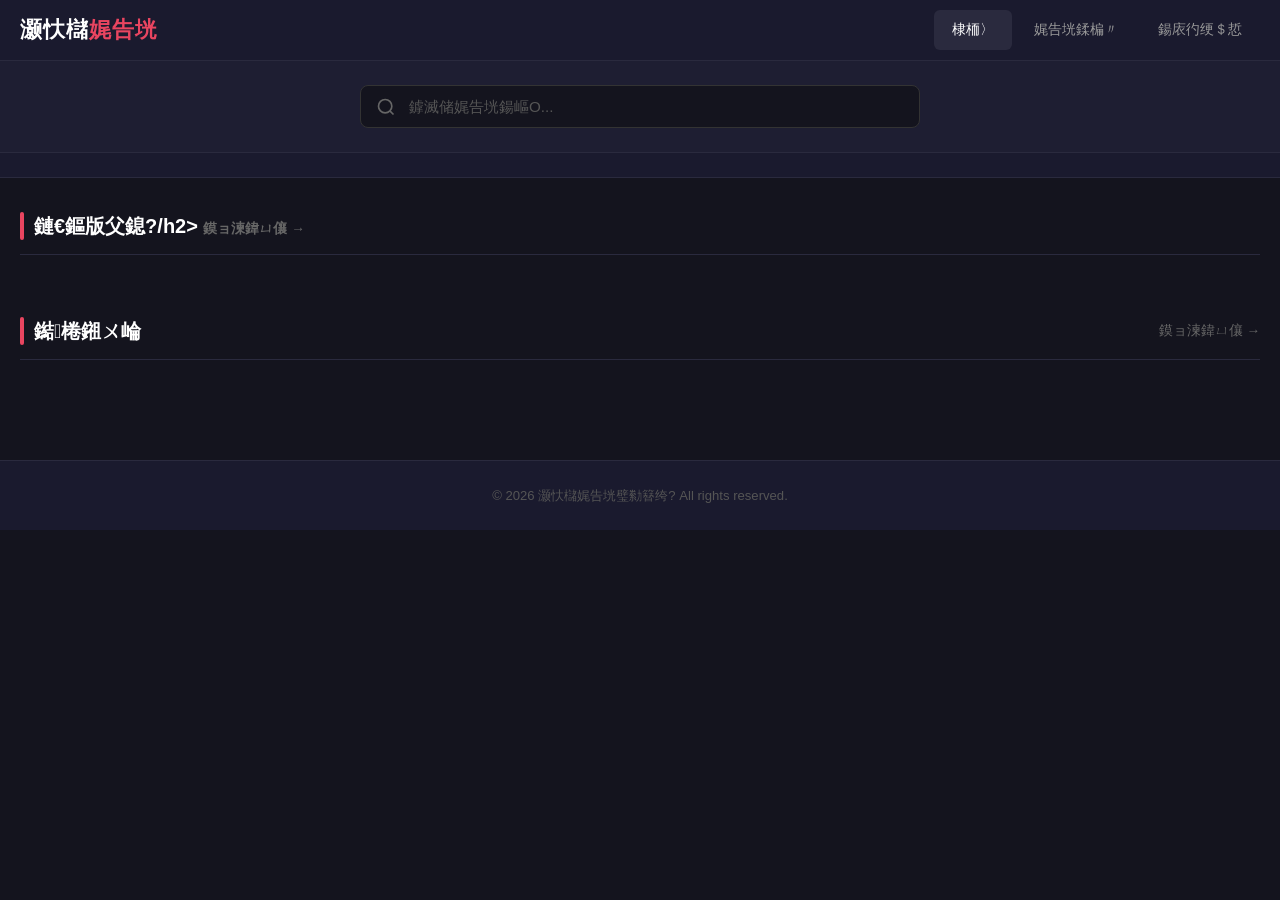
==== commit 8184ab54: "v0.8.1 Website Reconstruction & Bug Fix（网站重构 + 系统修复）" ====
--- a/frontend/index.html
+++ b/frontend/index.html
@@ -1,80 +1,80 @@
-<!DOCTYPE html>
+﻿<!DOCTYPE html>
 <html lang='zh-CN'>
 <head>
     <meta charset='UTF-8'>
     <meta name='viewport' content='width=device-width, initial-scale=1.0'>
-    <title>小白游戏资源�?- 海量精品游戏免费下载</title>
-    <meta name='description' content='小白游戏资源站，提供海量精品单机游戏免费下载'>
+    <title>灏忕櫧娓告垙璧勬簮绔?- 娴烽噺绮惧搧娓告垙鍏嶈垂涓嬭浇</title>
+    <meta name='description' content='灏忕櫧娓告垙璧勬簮绔欙紝鎻愪緵娴烽噺绮惧搧鍗曟満娓告垙鍏嶈垂涓嬭浇'>
     <link rel='stylesheet' href='/frontend/css/style.css'>
 </head>
 <body>
 
-    <!-- ==================== 顶部导航 ==================== -->
+    <!-- ==================== 椤堕儴瀵艰埅 ==================== -->
     <header class='site-header'>
         <div class='header-inner'>
-            <a href='/' class='logo'>小白<span>游戏</span></a>
+            <a href='/' class='logo'>灏忕櫧<span>娓告垙</span></a>
             <nav class='main-nav'>
-                <a href='/' class='active'>首页</a>
-                <a href='/frontend/games.html'>游戏列表</a>
-                <a href='/admin/index.html'>后台管理</a>
+                <a href='/' class='active'>棣栭〉</a>
+                <a href='/frontend/games.html'>娓告垙鍒楄〃</a>
+                <a href='/admin'>鍚庡彴绠＄悊</a>
             </nav>
-            <button class='mobile-menu-btn' aria-label='菜单'>
+            <button class='mobile-menu-btn' aria-label='鑿滃崟'>
                 <span></span><span></span><span></span>
             </button>
         </div>
     </header>
 
-    <!-- ==================== 搜索�?==================== -->
+    <!-- ==================== 鎼滅储鏍?==================== -->
     <section class='search-section'>
         <div class='container'>
             <div class='search-box'>
                 <svg class='search-icon' viewBox='0 0 24 24' width='20' height='20' fill='none' stroke='currentColor' stroke-width='2'>
                     <circle cx='11' cy='11' r='8'/><path d='m21 21-4.35-4.35'/>
                 </svg>
-                <input type='text' id='keyword-input' placeholder='搜索游戏名称...' autocomplete='off'>
+                <input type='text' id='keyword-input' placeholder='鎼滅储娓告垙鍚嶇О...' autocomplete='off'>
             </div>
         </div>
     </section>
 
-    <!-- ==================== 分类导航 ==================== -->
+    <!-- ==================== 鍒嗙被瀵艰埅 ==================== -->
     <section class='category-nav'>
         <div class='container'>
             <div class='category-tabs' id='category-tabs'>
-                <!-- JS 动态渲�?-->
+                <!-- JS 鍔ㄦ€佹覆鏌?-->
             </div>
         </div>
     </section>
 
-    <!-- ==================== 主体内容 ==================== -->
+    <!-- ==================== 涓讳綋鍐呭 ==================== -->
     <main class='container main-content'>
-        <!-- 最新游�?-->
+        <!-- 鏈€鏂版父鎴?-->
         <section class='game-section'>
             <div class='section-header'>
-                <h2 class='section-title'>最新游�?/h2>
-                <a href='/frontend/games.html' class='section-more'>查看全部 &rarr;</a>
+                <h2 class='section-title'>鏈€鏂版父鎴?/h2>
+                <a href='/frontend/games.html' class='section-more'>鏌ョ湅鍏ㄩ儴 &rarr;</a>
             </div>
             <div class='game-grid' id='latest-grid'>
-                <!-- JS 动态渲�?-->
+                <!-- JS 鍔ㄦ€佹覆鏌?-->
             </div>
         </section>
 
-        <!-- 热门游戏 -->
+        <!-- 鐑棬娓告垙 -->
         <section class='game-section'>
             <div class='section-header'>
-                <h2 class='section-title'>热门推荐</h2>
-                <a href='/frontend/games.html' class='section-more'>查看全部 &rarr;</a>
+                <h2 class='section-title'>鐑棬鎺ㄨ崘</h2>
+                <a href='/frontend/games.html' class='section-more'>鏌ョ湅鍏ㄩ儴 &rarr;</a>
             </div>
             <div class='game-grid' id='hot-grid'>
-                <!-- JS 动态渲�?-->
+                <!-- JS 鍔ㄦ€佹覆鏌?-->
             </div>
         </section>
     </main>
 
-    <!-- ==================== 游戏详情弹窗 ==================== -->
+    <!-- ==================== 娓告垙璇︽儏寮圭獥 ==================== -->
     <div class='modal-overlay'>
         <div class='modal'>
             <button class='modal-close'>&times;</button>
-            <img class='modal-cover' src='' alt='游戏封面'>
+            <img class='modal-cover' src='' alt='娓告垙灏侀潰'>
             <div class='modal-body'>
                 <h2 class='modal-title'></h2>
                 <div class='modal-tags'></div>
@@ -85,10 +85,10 @@
         </div>
     </div>
 
-    <!-- ==================== 页脚 ==================== -->
+    <!-- ==================== 椤佃剼 ==================== -->
     <footer class='site-footer'>
         <div class='container'>
-            <p>&copy; 2026 小白游戏资源�? All rights reserved.</p>
+            <p>&copy; 2026 灏忕櫧娓告垙璧勬簮绔? All rights reserved.</p>
         </div>
     </footer>
 
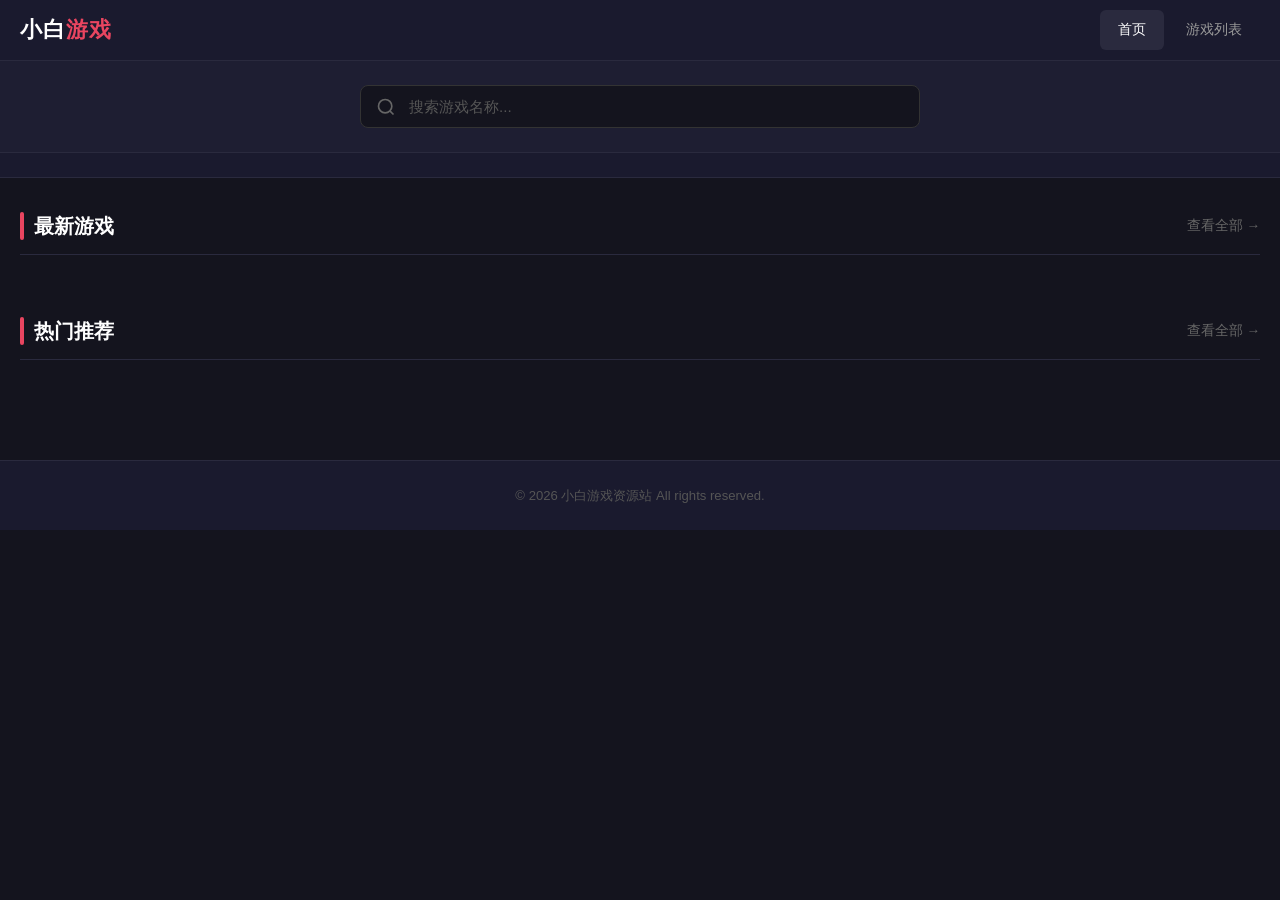
==== commit 936a4df7: "v0.8.1A Hotfix" ====
--- a/frontend/index.html
+++ b/frontend/index.html
@@ -1,80 +1,79 @@
-﻿<!DOCTYPE html>
+<!DOCTYPE html>
 <html lang='zh-CN'>
 <head>
     <meta charset='UTF-8'>
     <meta name='viewport' content='width=device-width, initial-scale=1.0'>
-    <title>灏忕櫧娓告垙璧勬簮绔?- 娴烽噺绮惧搧娓告垙鍏嶈垂涓嬭浇</title>
-    <meta name='description' content='灏忕櫧娓告垙璧勬簮绔欙紝鎻愪緵娴烽噺绮惧搧鍗曟満娓告垙鍏嶈垂涓嬭浇'>
+    <title>小白游戏资源站 - 海量精品游戏免费下载</title>
+    <meta name='description' content='小白游戏资源站，提供海量精品单机游戏免费下载'>
     <link rel='stylesheet' href='/frontend/css/style.css'>
 </head>
 <body>
 
-    <!-- ==================== 椤堕儴瀵艰埅 ==================== -->
+    <!-- ==================== 顶部导航 ==================== -->
     <header class='site-header'>
         <div class='header-inner'>
-            <a href='/' class='logo'>灏忕櫧<span>娓告垙</span></a>
+            <a href='/' class='logo'>小白<span>游戏</span></a>
             <nav class='main-nav'>
-                <a href='/' class='active'>棣栭〉</a>
-                <a href='/frontend/games.html'>娓告垙鍒楄〃</a>
-                <a href='/admin'>鍚庡彴绠＄悊</a>
+                <a href='/' class='active'>首页</a>
+                <a href='/frontend/games.html'>游戏列表</a>
             </nav>
-            <button class='mobile-menu-btn' aria-label='鑿滃崟'>
+            <button class='mobile-menu-btn' aria-label='菜单'>
                 <span></span><span></span><span></span>
             </button>
         </div>
     </header>
 
-    <!-- ==================== 鎼滅储鏍?==================== -->
+    <!-- ==================== 搜索栏==================== -->
     <section class='search-section'>
         <div class='container'>
             <div class='search-box'>
                 <svg class='search-icon' viewBox='0 0 24 24' width='20' height='20' fill='none' stroke='currentColor' stroke-width='2'>
                     <circle cx='11' cy='11' r='8'/><path d='m21 21-4.35-4.35'/>
                 </svg>
-                <input type='text' id='keyword-input' placeholder='鎼滅储娓告垙鍚嶇О...' autocomplete='off'>
+                <input type='text' id='keyword-input' placeholder='搜索游戏名称...' autocomplete='off'>
             </div>
         </div>
     </section>
 
-    <!-- ==================== 鍒嗙被瀵艰埅 ==================== -->
+    <!-- ==================== 分类导航 ==================== -->
     <section class='category-nav'>
         <div class='container'>
             <div class='category-tabs' id='category-tabs'>
-                <!-- JS 鍔ㄦ€佹覆鏌?-->
+                <!-- JS 动态渲染-->
             </div>
         </div>
     </section>
 
-    <!-- ==================== 涓讳綋鍐呭 ==================== -->
+    <!-- ==================== 主体内容 ==================== -->
     <main class='container main-content'>
-        <!-- 鏈€鏂版父鎴?-->
+        <!-- 最新游戏-->
         <section class='game-section'>
             <div class='section-header'>
-                <h2 class='section-title'>鏈€鏂版父鎴?/h2>
-                <a href='/frontend/games.html' class='section-more'>鏌ョ湅鍏ㄩ儴 &rarr;</a>
+                <h2 class='section-title'>最新游戏</h2>
+                <a href='/frontend/games.html' class='section-more'>查看全部 &rarr;</a>
             </div>
             <div class='game-grid' id='latest-grid'>
-                <!-- JS 鍔ㄦ€佹覆鏌?-->
+                <!-- JS 动态渲染-->
             </div>
         </section>
 
-        <!-- 鐑棬娓告垙 -->
+        <!-- 热门游戏 -->
         <section class='game-section'>
             <div class='section-header'>
-                <h2 class='section-title'>鐑棬鎺ㄨ崘</h2>
-                <a href='/frontend/games.html' class='section-more'>鏌ョ湅鍏ㄩ儴 &rarr;</a>
+                <h2 class='section-title'>热门推荐</h2>
+                <a href='/frontend/games.html' class='section-more'>查看全部 &rarr;</a>
             </div>
             <div class='game-grid' id='hot-grid'>
-                <!-- JS 鍔ㄦ€佹覆鏌?-->
+                <!-- JS 动态渲染-->
             </div>
         </section>
     </main>
 
-    <!-- ==================== 娓告垙璇︽儏寮圭獥 ==================== -->
+    <!-- ==================== 游戏详情弹窗 ==================== -->
     <div class='modal-overlay'>
         <div class='modal'>
             <button class='modal-close'>&times;</button>
-            <img class='modal-cover' src='' alt='娓告垙灏侀潰'>
+            <img class='modal-cover' src='' alt='游戏封面'>
             <div class='modal-body'>
                 <h2 class='modal-title'></h2>
                 <div class='modal-tags'></div>
@@ -85,10 +84,10 @@
         </div>
     </div>
 
-    <!-- ==================== 椤佃剼 ==================== -->
+    <!-- ==================== 页脚 ==================== -->
     <footer class='site-footer'>
         <div class='container'>
-            <p>&copy; 2026 灏忕櫧娓告垙璧勬簮绔? All rights reserved.</p>
+            <p>&copy; 2026 小白游戏资源站 All rights reserved.</p>
         </div>
     </footer>
 
